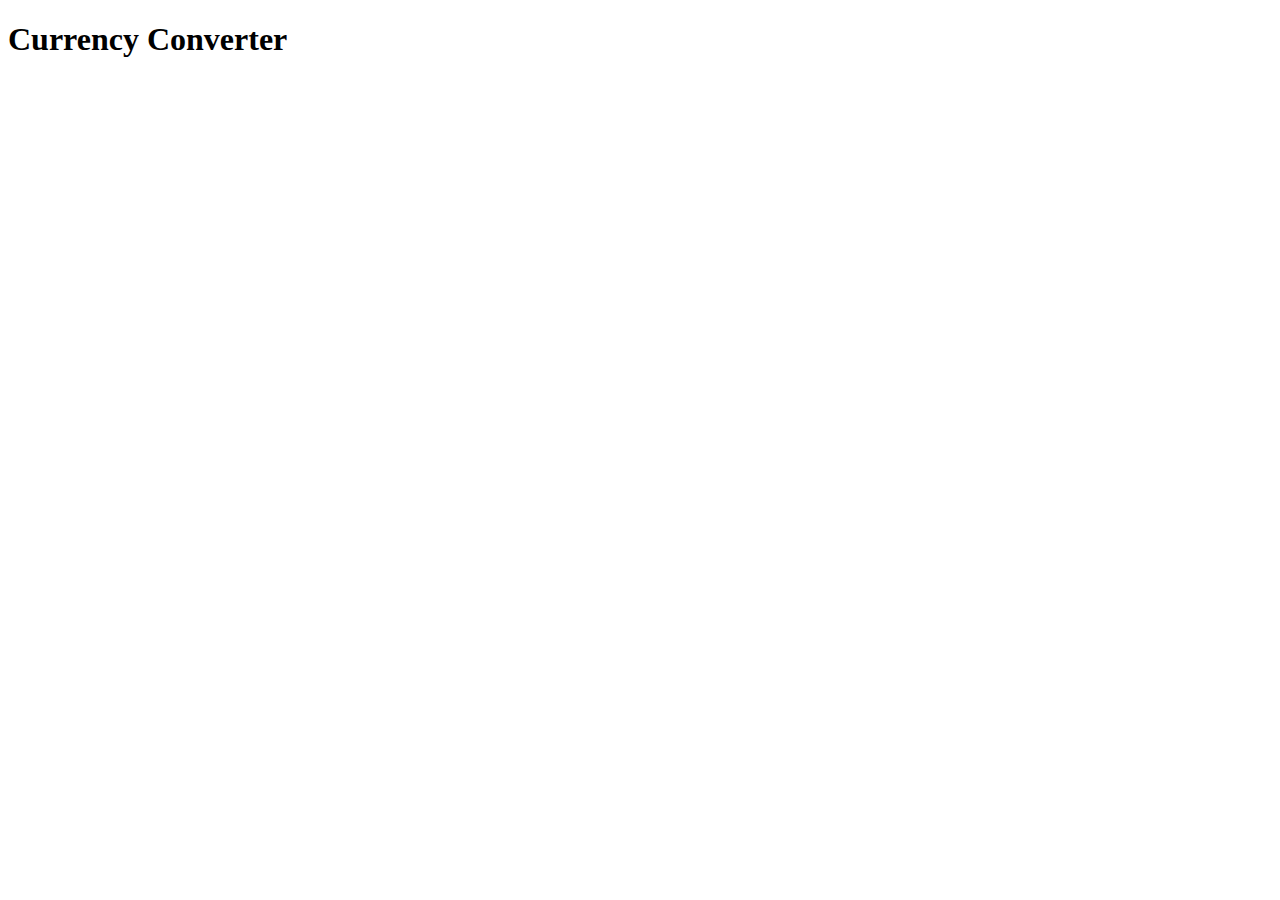
==== Currency converter/main.html @ 44d5997e "added" ====
<!DOCTYPE html>
<html lang="en">
<head>
    <meta charset="UTF-8">
    <meta name="viewport" content="width=device-width, initial-scale=1.0">
    <title>Currency converter</title>
</head>
<body>
       <div class="container"><h1>Currency Converter</h1></div>   
</body>
</html>
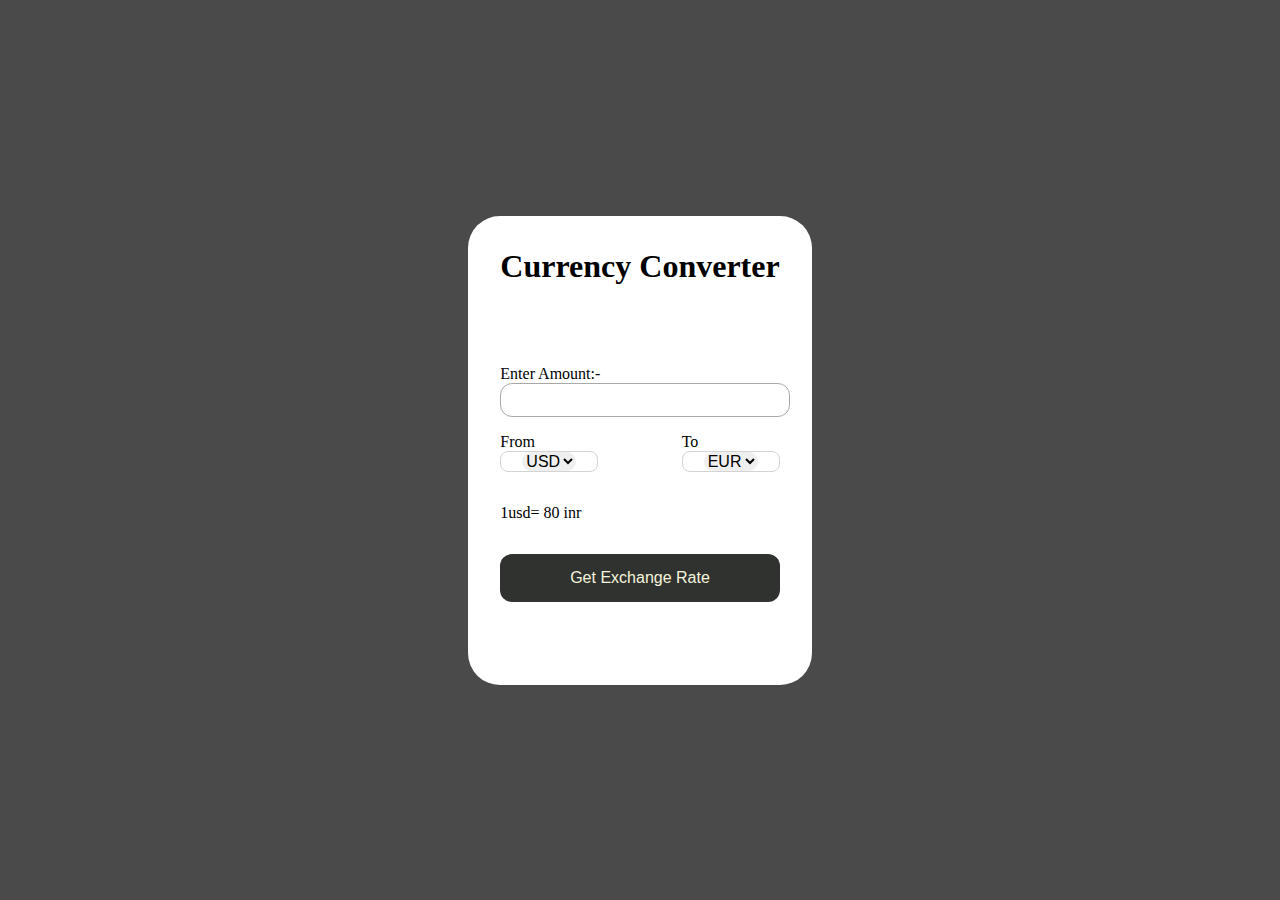
==== commit 3c5cd411: "added" ====
--- a/Currency converter/main.html
+++ b/Currency converter/main.html
@@ -4,8 +4,46 @@
     <meta charset="UTF-8">
     <meta name="viewport" content="width=device-width, initial-scale=1.0">
     <title>Currency converter</title>
+    <link rel="stylesheet" href="main.css">
 </head>
 <body>
-       <div class="container"><h1>Currency Converter</h1></div>   
+       <div class="container"><h1>Currency Converter</h1>  
+       <form action=""><div class="amount"><p>Enter Amount:-</p><input type="text"></div>
+        <div class="dropdown">
+           
+                <div class="from">
+                    <p>From</p>
+                    <div class="select-container">
+                        <img src="" alt="">
+                        <select name="from">
+                            <option value="USD">USD</option>
+                            <option value="EUR">EUR</option>
+                            <option value="GBP">GBP</option>
+                            
+                            <option value="INR">INR</option>
+                        </select>
+                    </div>
+                </div>
+                <div class="To">
+                    <p>To</p>
+                    <div class="select-container">
+                        <img src="" alt="">
+                        <select name="from">
+                            <option value="USD">USD</option>
+                            <option value="EUR" selected>EUR</option>
+                            <option value="GBP">GBP</option>
+                            <option value="INR">INR</option>
+                        </select>
+                    </div>
+                </div>
+            
+        </div>
+        <div class="msg">1usd= 80 inr</div>
+        <button>Get Exchange Rate</button>
+       </form>
+    </div> 
+    <script src="codes.js"></script>
+    <script src="main.js"></script>
+
 </body>
 </html>--- a/Currency converter/main.css
+++ b/Currency converter/main.css
@@ -0,0 +1,68 @@
+*{
+    margin: 0;
+    padding: 0;
+}
+
+body{
+    display: flex;
+    justify-content: center;
+    align-items: center;
+    min-height: 100vh;
+    background-color: #4A4A4A;
+
+    
+}
+.container{
+     background-color: white;
+     border-radius: 2rem;
+     padding: 2rem;
+     min-height: 45vh;
+
+}
+form{
+    margin: 5rem 0 3rem 0;
+}
+form select,button,input{
+    width: 100%;
+     border: none;
+    outline:none;
+    border-radius: 0.75rem;
+}
+form input {
+    border : 1px solid darkgray;
+    font-size:1rem;
+    height: 2rem;
+    padding-left:0.5rem;
+}
+.dropdown{
+    display: flex;
+    justify-content: space-between;
+    align-items: center;
+    margin-top:1rem;
+}
+.select-container img{
+    max-width: 2rem;
+
+}
+.select-container{
+    display: flex;
+    justify-content: center;
+    align-items: center;
+    width: 6rem;
+    border-radius:0.5rem;
+    border: 1px solid lightgray;
+}
+.select-container select{
+    font-size:1rem;
+    width:auto;
+}
+.msg{
+    margin:2rem 0 2rem 0;
+}
+form button{
+    height: 3rem;
+    background-color: #303230;
+    color: beige;
+    font-size: 1rem;
+    cursor: pointer;
+}
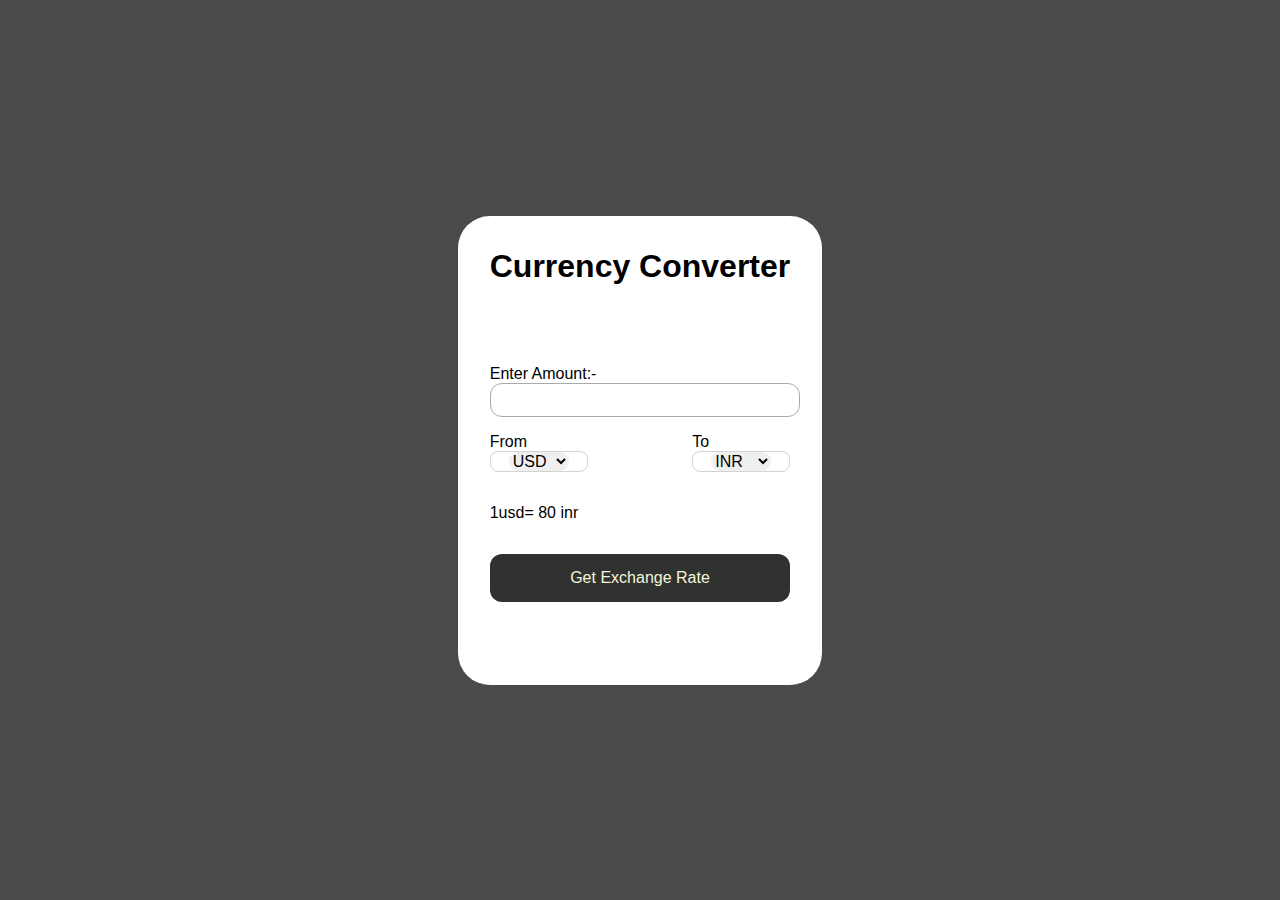
==== commit abd60184: "added" ====
--- a/Currency converter/main.html
+++ b/Currency converter/main.html
@@ -1,49 +1,48 @@
 <!DOCTYPE html>
 <html lang="en">
+
 <head>
     <meta charset="UTF-8">
     <meta name="viewport" content="width=device-width, initial-scale=1.0">
     <title>Currency converter</title>
     <link rel="stylesheet" href="main.css">
 </head>
+
 <body>
-       <div class="container"><h1>Currency Converter</h1>  
-       <form action=""><div class="amount"><p>Enter Amount:-</p><input type="text"></div>
-        <div class="dropdown">
-           
+    <div class="container">
+        <h1>Currency Converter</h1>
+        <form action="">
+            <div class="amount">
+                <p>Enter Amount:-</p><input type="text">
+            </div>
+            <div class="dropdown">
+
                 <div class="from">
                     <p>From</p>
                     <div class="select-container">
-                        <img src="" alt="">
+                        <img src="https://flagsapi.com/US/flat/64.png" alt="">
                         <select name="from">
-                            <option value="USD">USD</option>
-                            <option value="EUR">EUR</option>
-                            <option value="GBP">GBP</option>
-                            
-                            <option value="INR">INR</option>
                         </select>
                     </div>
                 </div>
                 <div class="To">
                     <p>To</p>
                     <div class="select-container">
-                        <img src="" alt="">
-                        <select name="from">
-                            <option value="USD">USD</option>
-                            <option value="EUR" selected>EUR</option>
-                            <option value="GBP">GBP</option>
-                            <option value="INR">INR</option>
+                        <img src="https://flagsapi.com/IN/flat/64.png" alt="">
+                        <select name="To">
+
                         </select>
                     </div>
                 </div>
-            
-        </div>
-        <div class="msg">1usd= 80 inr</div>
-        <button>Get Exchange Rate</button>
-       </form>
-    </div> 
+
+            </div>
+            <div class="msg">1usd= 80 inr</div>
+            <button>Get Exchange Rate</button>
+        </form>
+    </div>
     <script src="codes.js"></script>
     <script src="main.js"></script>
 
 </body>
+
 </html>--- a/Currency converter/main.css
+++ b/Currency converter/main.css
@@ -9,6 +9,7 @@
     align-items: center;
     min-height: 100vh;
     background-color: #4A4A4A;
+    font-family: 'Franklin Gothic Medium', 'Arial Narrow', Arial, sans-serif;
 
     
 }
